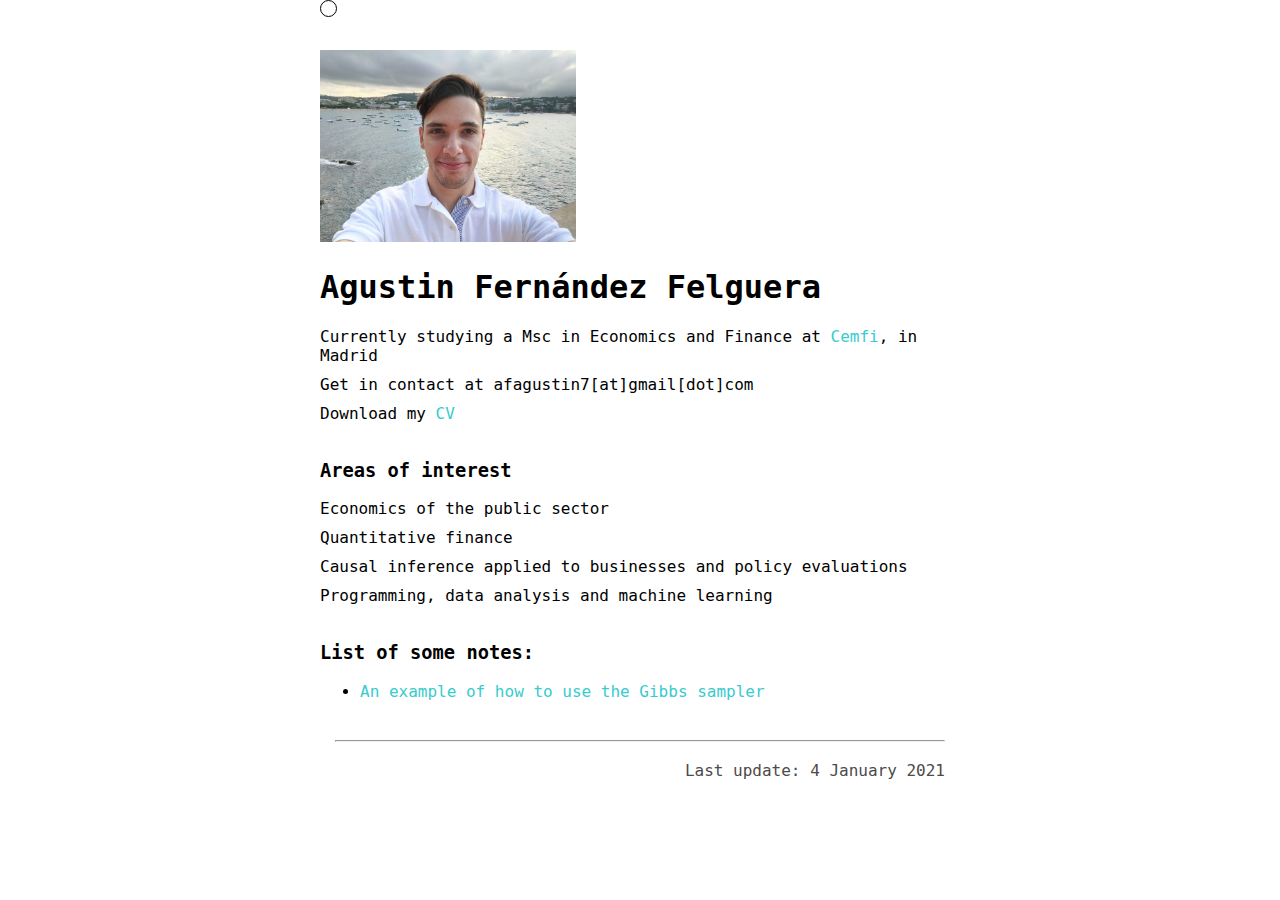
==== index.html @ 7db30b70 "add CV" ====
<!DOCTYPE html>
<html lang="en-US">
  <head>
    <meta charset="utf-8" > 
    <meta name="author" content="Agustin Fernández Felguera">
    <meta name="description" content="Welcome to my webpage! You will find my contact info and just some notes about economics and statistics!">

    <!-- indexing google --> 
    <meta name="google-site-verification" content="9I1V3xEXF-IxCOQ9SDz-GUDf6JyiaEtKRSbQLF00gkg" />

    <link rel="stylesheet" href="styles.css">

    <script src="https://ajax.googleapis.com/ajax/libs/jquery/3.6.0/jquery.min.js"></script>
    <script src="main.js"></script> 

    <!-- <script src="https://ajax.googleapis.com/ajax/libs/d3js/7.0.0/d3.min.js"></script> --> 

    <!--
    <style>
        @import url('https://fonts.googleapis.com/css2?family=Courier+Prime&display=swap');
    </style>
    --> 

    <title>Agustin Fernández Felguera</title>

    <!-- Last updated: 28 August 2021 --> 

  </head>

  <body>

    <div id="circularcursor"></div>

    <img src="profile_picture.jpeg"> 

    <h1>Agustin Fernández Felguera</h1>

    <!--
    <p>Currently studying a Msc in Economics and Finance at <a href="https://www.cemfi.es/studies/master/index.asp">Cemfi</a>, in Madrid</p>
    <p>Download my <a href="CV_Agustin_webpage.pdf">CV</a>  </p>
    <p>Get in contant at afagustin7@gmail.com</p>
    --> 
    
    <ol class="personal_info">
        <li>Currently studying a Msc in Economics and Finance at <a href="https://www.cemfi.es/studies/master/index.asp">Cemfi</a>, in Madrid</li>
         <!-- <li>Download my <a href="CV_Agustin_webpage.pdf">CV</a>  </li>     --> 
        <li>Get in contact at afagustin7[at]gmail[dot]com</li>
        <li>Download my <a href="CV_Agustin_webpage.pdf">CV</a>  </li>
    </ol>


    <h3>Areas of interest</h3>
    <ol>
        <li>Economics of the public sector</li>
        <li>Quantitative finance</li>
        <li>Causal inference applied to businesses and policy evaluations</li>
        <li>Programming, data analysis and machine learning</li>
    </ol>


   

    <h3>List of some notes:</h3>
    <ul class="notes_list">
      <li><a href="gibbs sampling/Example_gibbs.html">An example of how to use the Gibbs sampler</a> </li>
    <!--     <li><a href="hexagonal heatmap/hexagonal_heatmap_text.html">Hexagonal heatmap</a> </li>
        <li>Project 2</li>
        <li>Project 3</li>
    --> 
    </ul>


    <footer>
    <hr>
    <p class="final_p"> Last update: <time datetime="2022-01-04">4 January 2021</time> </p>
    </footer>

  </body>
</html>

    <!--
---- styles.css ----
body {
  width: 50%;
  max-width: 800px;
  min-width: 480px;
  margin: 0 auto;
  /*
  font-family: "Palatino","Times New Roman", Times, serif;
  font-family: sans-serif;
  text-align: left;
  */
  font-family: 'Courier Prime', monospace;

}

/*
header {
    padding: 15px;
}
*/

footer {
    padding: 15px;
    text-align: right;
    color: rgb(77, 74, 74);
}

p {
    font-weight:300;
    line-height: 25px;
    /*font-family: "Times New Roman", Times, serif;*/
  }

  /*
.lastResult {
  color: white;
  padding: 3px;
}
*/

img {
    width: 40%;
    height: auto;
    padding-top: 50px;
  }

ol {
    list-style-type: none;
    padding-left: 0;
}

li {
    margin: 10px 0;
}

h3 {
    padding-top: 18px;
}


  .project_list {
    
    list-style-type: none;
    /*
    width: 15em;
    border: 1px solid #333;
    box-shadow: 8px 8px 5px #444;
    padding: 8px 12px;

    background-image: linear-gradient(180deg, #fff, #ddd 40%, #ccc);
    */
  }


a:link {
    /*color: rgb(212, 122, 137);*/
    color: rgb(57, 203, 205);
    text-decoration: none;
  }
  
a:visited {
    /*color: rgb(18, 182, 18);*/
    color: rgb(217, 161, 219);
    text-decoration: none;
  }

a:hover {
    background-color: #ee5146;
    color: white;
    text-decoration: none;
    display: inline-block;
}


.final_p {
    padding-top:"10px";
}



html {
    cursor: none;
  }
  
  #circularcursor {
    background-color: transparent;
    border:1px solid black;    
    height:15px;
    width:15px;
    border-radius:50%;
    -moz-border-radius:50%;
    -webkit-border-radius:50%;
    position: absolute;
    z-index: 1;
  }



/* styles of the notes */

.R_output{
    width: 75%;
    height: auto;
    display: block;
    margin-left: auto;
    margin-right: auto;

}

figure {
  display: inline-block;
  text-align: center;
  /*
  border: 1px dotted gray;
  margin: 5px; /* adjust as needed */
}
figure img {
  vertical-align: top;
}
/*
figure figcaption {
  border: 1px dotted blue;
}
*/
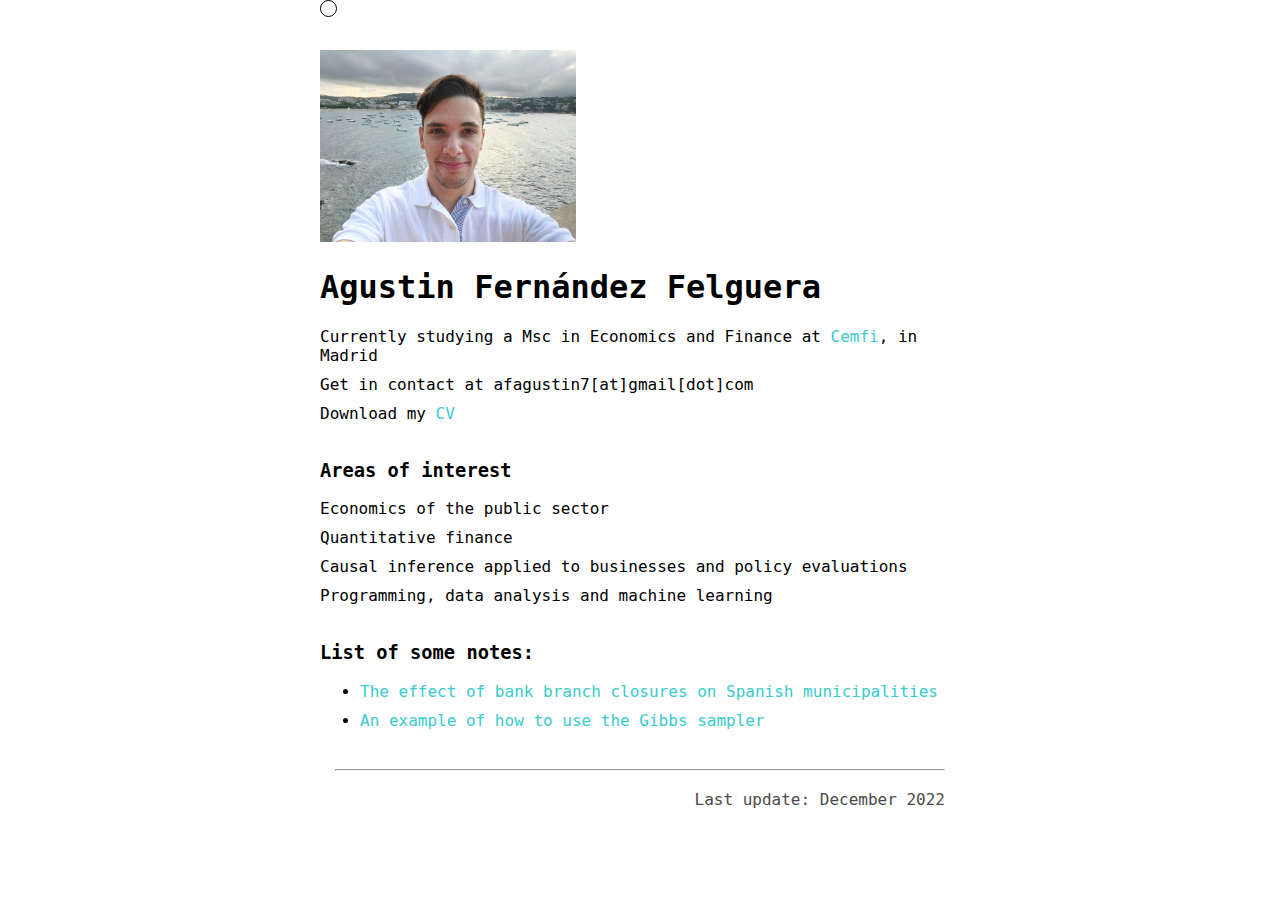
==== commit db45f487: "add labor project" ====
--- a/index.html
+++ b/index.html
@@ -58,10 +58,11 @@
     </ol>
 
 
-   
+  
 
     <h3>List of some notes:</h3>
     <ul class="notes_list">
+      <li><a href="labor_term_paper/labor_paper.html">The effect of bank branch closures on Spanish municipalities</a> </li>
       <li><a href="gibbs sampling/Example_gibbs.html">An example of how to use the Gibbs sampler</a> </li>
     <!--     <li><a href="hexagonal heatmap/hexagonal_heatmap_text.html">Hexagonal heatmap</a> </li>
         <li>Project 2</li>
@@ -72,7 +73,7 @@
 
     <footer>
     <hr>
-    <p class="final_p"> Last update: <time datetime="2022-01-04">4 January 2021</time> </p>
+    <p class="final_p"> Last update: <time datetime="2022-12-27">December 2022</time> </p>
     </footer>
 
   </body>
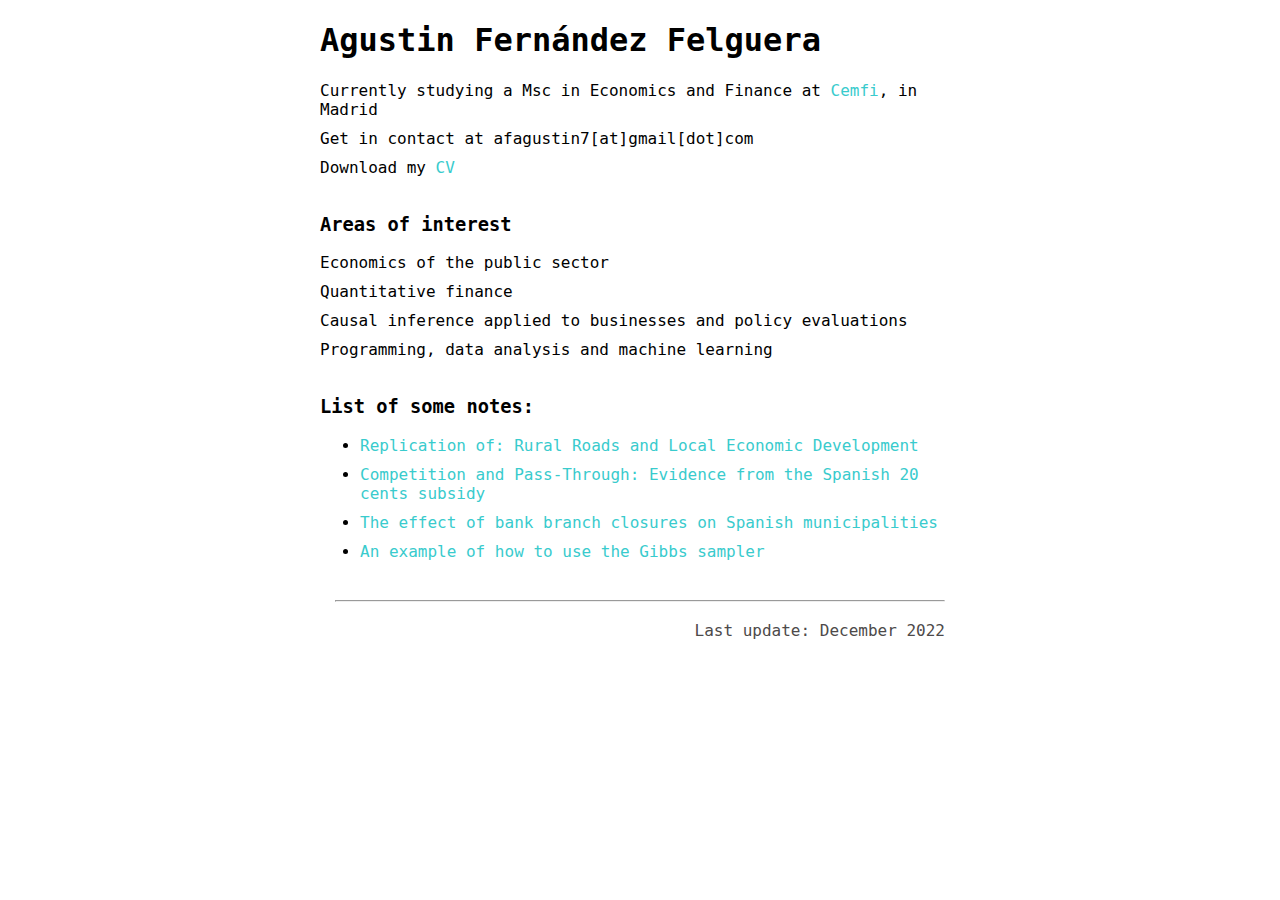
==== commit e7106e90: "add health and mm" ====
--- a/index.html
+++ b/index.html
@@ -29,9 +29,13 @@
 
   <body>
 
+    <!--
     <div id="circularcursor"></div>
+    --> 
 
-    <img src="profile_picture.jpeg"> 
+    <!--
+    <img class="profile_pic"> src="profile_picture.jpeg width="120"     </img>
+    --> 
 
     <h1>Agustin Fernández Felguera</h1>
 
@@ -62,6 +66,9 @@
 
     <h3>List of some notes:</h3>
     <ul class="notes_list">
+      <li><a href="mm_term_paper/mm_paper.html">Replication of: Rural Roads and Local Economic Development</a> </li>
+      <li><a href="health_term_paper/health_paper.html">Competition and Pass-Through:
+        Evidence from the Spanish 20 cents subsidy</a> </li>
       <li><a href="labor_term_paper/labor_paper.html">The effect of bank branch closures on Spanish municipalities</a> </li>
       <li><a href="gibbs sampling/Example_gibbs.html">An example of how to use the Gibbs sampler</a> </li>
     <!--     <li><a href="hexagonal heatmap/hexagonal_heatmap_text.html">Hexagonal heatmap</a> </li>
--- a/styles.css
+++ b/styles.css
@@ -40,7 +40,7 @@
 */
 
 img {
-    width: 40%;
+    width: 90%;
     height: auto;
     padding-top: 50px;
   }
@@ -98,11 +98,11 @@
 }
 
 
-
+  /*
 html {
     cursor: none;
   }
-  
+
   #circularcursor {
     background-color: transparent;
     border:1px solid black;    
@@ -114,7 +114,7 @@
     position: absolute;
     z-index: 1;
   }
-
+*/
 
 
 /* styles of the notes */
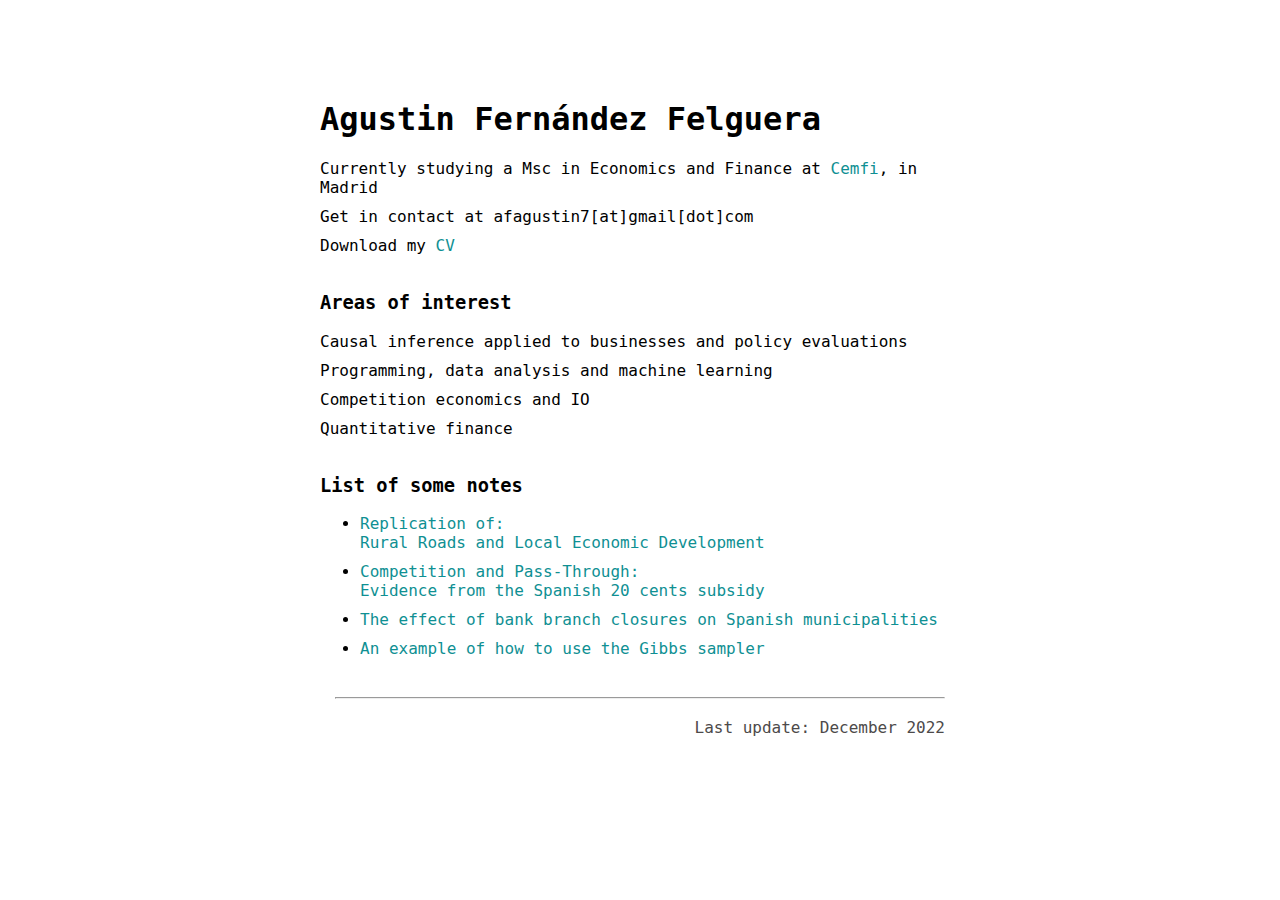
==== commit a07fe35b: "main changes projects" ====
--- a/index.html
+++ b/index.html
@@ -55,19 +55,20 @@
 
     <h3>Areas of interest</h3>
     <ol>
-        <li>Economics of the public sector</li>
-        <li>Quantitative finance</li>
         <li>Causal inference applied to businesses and policy evaluations</li>
         <li>Programming, data analysis and machine learning</li>
+        <li>Competition economics and IO</li>
+        <li>Quantitative finance</li>
     </ol>
 
 
   
 
-    <h3>List of some notes:</h3>
+    <h3>List of some notes</h3>
     <ul class="notes_list">
-      <li><a href="mm_term_paper/mm_paper.html">Replication of: Rural Roads and Local Economic Development</a> </li>
-      <li><a href="health_term_paper/health_paper.html">Competition and Pass-Through:
+      <li><a href="mm_term_paper/mm_paper.html">Replication of: <br>
+        Rural Roads and Local Economic Development</a> </li>
+      <li><a href="health_term_paper/health_paper.html">Competition and Pass-Through:<br>
         Evidence from the Spanish 20 cents subsidy</a> </li>
       <li><a href="labor_term_paper/labor_paper.html">The effect of bank branch closures on Spanish municipalities</a> </li>
       <li><a href="gibbs sampling/Example_gibbs.html">An example of how to use the Gibbs sampler</a> </li>
--- a/styles.css
+++ b/styles.css
@@ -2,9 +2,11 @@
 
 body {
   width: 50%;
-  max-width: 800px;
-  min-width: 480px;
+  max-width: 1200px;
+  min-width: 600px;
   margin: 0 auto;
+  margin-top: 100px;
+  margin-bottom:100px;
   /*
   font-family: "Palatino","Times New Roman", Times, serif;
   font-family: sans-serif;
@@ -75,13 +77,13 @@
 
 a:link {
     /*color: rgb(212, 122, 137);*/
-    color: rgb(57, 203, 205);
+    color: rgb(15, 144, 147);
     text-decoration: none;
   }
   
 a:visited {
     /*color: rgb(18, 182, 18);*/
-    color: rgb(217, 161, 219);
+    color: rgb(204, 107, 208);
     text-decoration: none;
   }
 
@@ -96,6 +98,14 @@
 .final_p {
     padding-top:"10px";
 }
+
+
+
+.highlight_p {
+  color:rgb(15, 144, 147);
+}
+
+
 
 
   /*
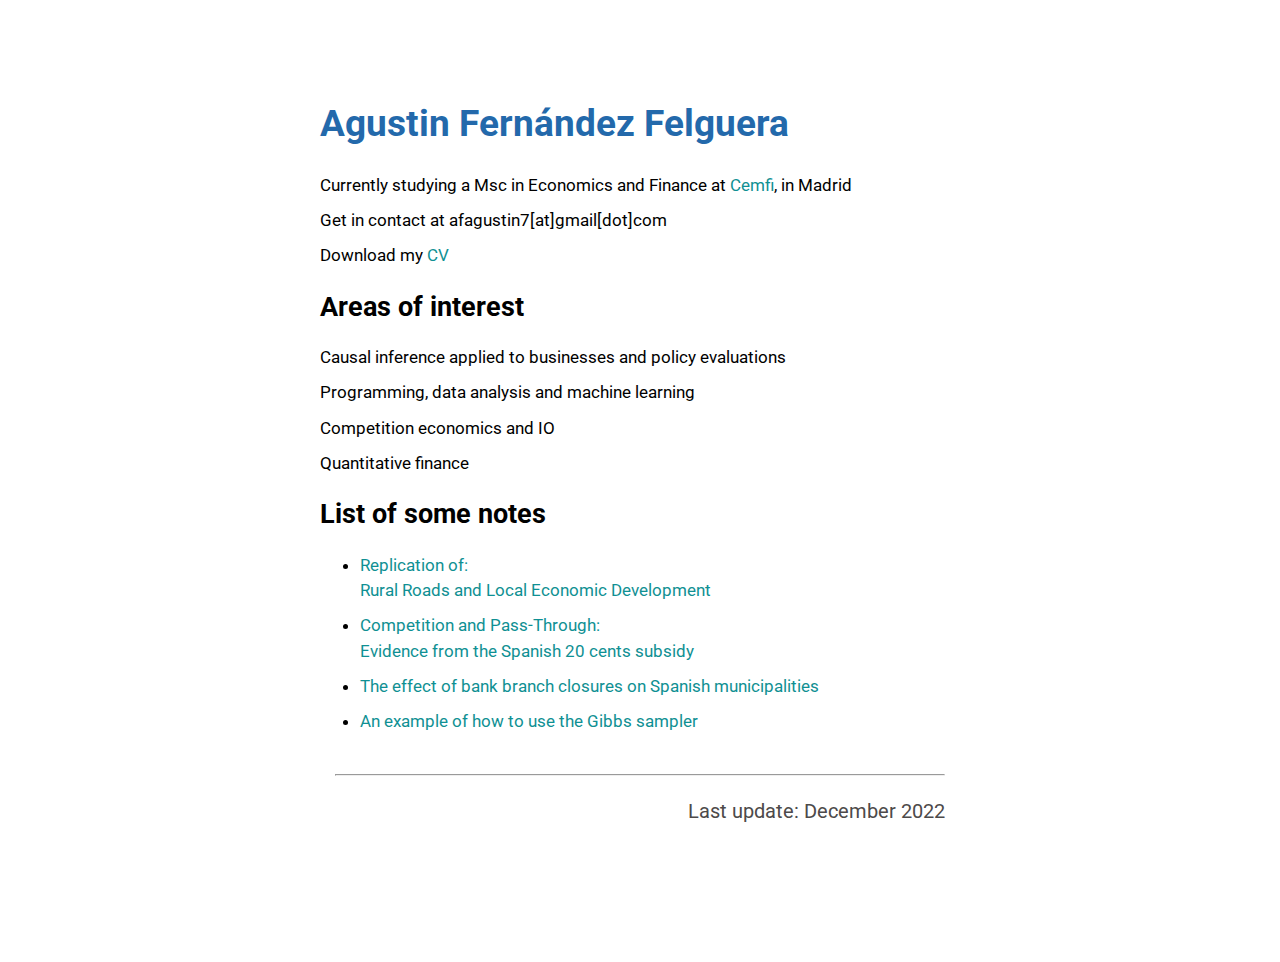
==== commit 3bd91795: "changes before explanation projects" ====
--- a/index.html
+++ b/index.html
@@ -13,13 +13,10 @@
     <script src="https://ajax.googleapis.com/ajax/libs/jquery/3.6.0/jquery.min.js"></script>
     <script src="main.js"></script> 
 
-    <!-- <script src="https://ajax.googleapis.com/ajax/libs/d3js/7.0.0/d3.min.js"></script> --> 
+    <link rel="preconnect" href="https://fonts.googleapis.com"><link rel="preconnect" href="https://fonts.gstatic.com" 
+    crossorigin><link href="https://fonts.googleapis.com/css2?family=Roboto&display=swap" rel="stylesheet">
 
-    <!--
-    <style>
-        @import url('https://fonts.googleapis.com/css2?family=Courier+Prime&display=swap');
-    </style>
-    --> 
+    <style> @import url('https://fonts.googleapis.com/css2?family=Roboto&display=swap'); </style>
 
     <title>Agustin Fernández Felguera</title>
 
@@ -34,10 +31,12 @@
     --> 
 
     <!--
-    <img class="profile_pic"> src="profile_picture.jpeg width="120"     </img>
-    --> 
+    <img src="profile_picture.jpeg"  >
+    <img src="pers_izq.jpeg"  id="hp"/>
+    3072 × 4096
+    -->
 
-    <h1>Agustin Fernández Felguera</h1>
+    <h1 class="big_title"> Agustin Fernández Felguera </h1>
 
     <!--
     <p>Currently studying a Msc in Economics and Finance at <a href="https://www.cemfi.es/studies/master/index.asp">Cemfi</a>, in Madrid</p>
@@ -53,18 +52,16 @@
     </ol>
 
 
-    <h3>Areas of interest</h3>
+    <h2>Areas of interest</h2>
     <ol>
         <li>Causal inference applied to businesses and policy evaluations</li>
         <li>Programming, data analysis and machine learning</li>
         <li>Competition economics and IO</li>
         <li>Quantitative finance</li>
     </ol>
-
-
   
 
-    <h3>List of some notes</h3>
+    <h2>List of some notes</h2>
     <ul class="notes_list">
       <li><a href="mm_term_paper/mm_paper.html">Replication of: <br>
         Rural Roads and Local Economic Development</a> </li>
--- a/styles.css
+++ b/styles.css
@@ -11,9 +11,11 @@
   font-family: "Palatino","Times New Roman", Times, serif;
   font-family: sans-serif;
   text-align: left;
+  font-family: 'Courier Prime', monospace;
   */
-  font-family: 'Courier Prime', monospace;
-
+  font-family: 'Roboto', sans-serif;
+  font-size: 105%;
+  line-height: 130%;
 }
 
 /*
@@ -29,8 +31,12 @@
 }
 
 p {
+    /*
     font-weight:300;
     line-height: 25px;
+    */
+    font-size: 120%;
+    line-height: 150%;
     /*font-family: "Times New Roman", Times, serif;*/
   }
 
@@ -42,18 +48,45 @@
 */
 
 img {
-    width: 90%;
+    width: 60%;
     height: auto;
     padding-top: 50px;
   }
 
+  /*
+  #hp  {
+    float: left;    
+    margin: 0 15px 0 0;
+    max-width: 30%;
+    height: auto;
+  }
+  */
+
 ol {
     list-style-type: none;
     padding-left: 0;
+    line-height: 150%;
 }
 
 li {
     margin: 10px 0;
+    line-height: 150%;
+}
+
+
+h1 {
+  color: rgb(35, 105, 171);
+  line-height: 130%;
+}
+h1.big_title {
+  color: rgb(35, 105, 171);
+  font-size: 220%;
+}
+
+h2 {
+  color: black;
+  font-size: 160%;
+  line-height: 120%;
 }
 
 h3 {
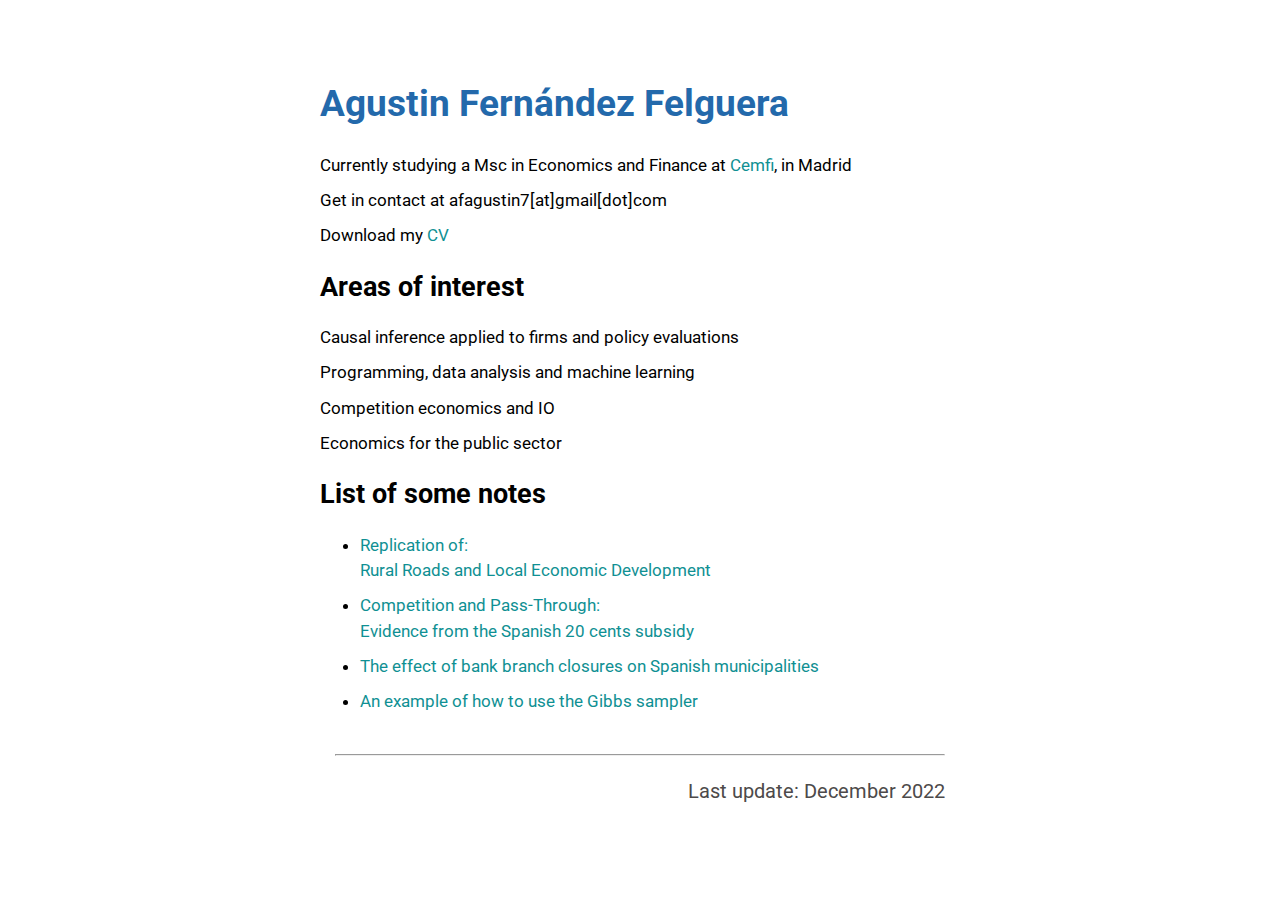
==== commit 63cd78a2: "correction notes" ====
--- a/index.html
+++ b/index.html
@@ -54,10 +54,10 @@
 
     <h2>Areas of interest</h2>
     <ol>
-        <li>Causal inference applied to businesses and policy evaluations</li>
+        <li>Causal inference applied to firms and policy evaluations</li>
         <li>Programming, data analysis and machine learning</li>
         <li>Competition economics and IO</li>
-        <li>Quantitative finance</li>
+        <li>Economics for the public sector</li>
     </ol>
   
 
--- a/styles.css
+++ b/styles.css
@@ -5,8 +5,8 @@
   max-width: 1200px;
   min-width: 600px;
   margin: 0 auto;
-  margin-top: 100px;
-  margin-bottom:100px;
+  margin-top: 80px;
+  margin-bottom:80px;
   /*
   font-family: "Palatino","Times New Roman", Times, serif;
   font-family: sans-serif;
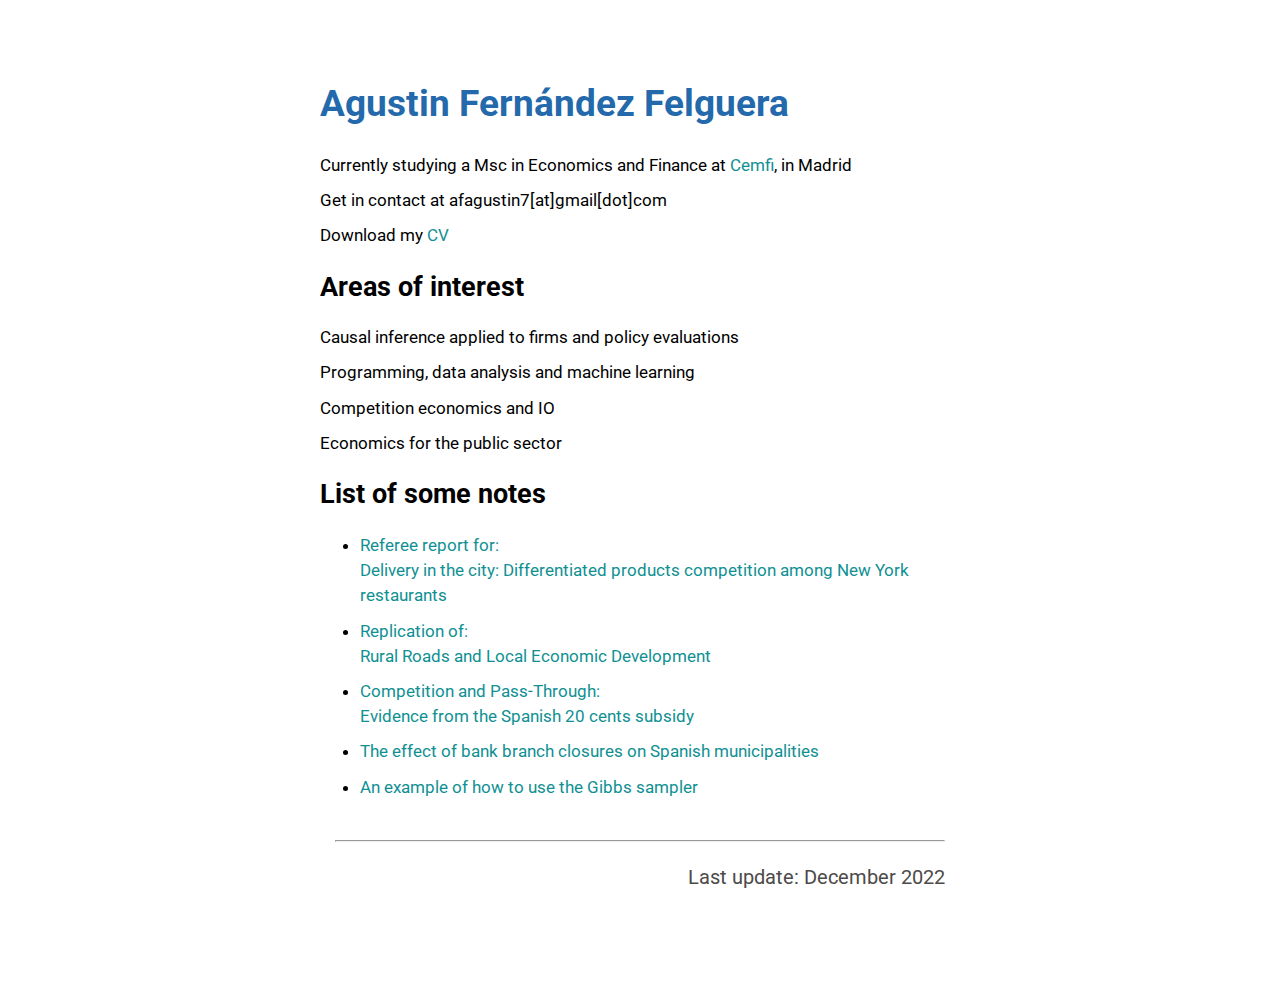
==== commit 028f1d32: "update referee report" ====
--- a/index.html
+++ b/index.html
@@ -63,6 +63,8 @@
 
     <h2>List of some notes</h2>
     <ul class="notes_list">
+      <li><a href="urban_referee/urban_referee_report.pdf"> Referee report for: <br>
+        Delivery in the city: Differentiated products competition among New York restaurants </a> </li>
       <li><a href="mm_term_paper/mm_paper.html">Replication of: <br>
         Rural Roads and Local Economic Development</a> </li>
       <li><a href="health_term_paper/health_paper.html">Competition and Pass-Through:<br>
